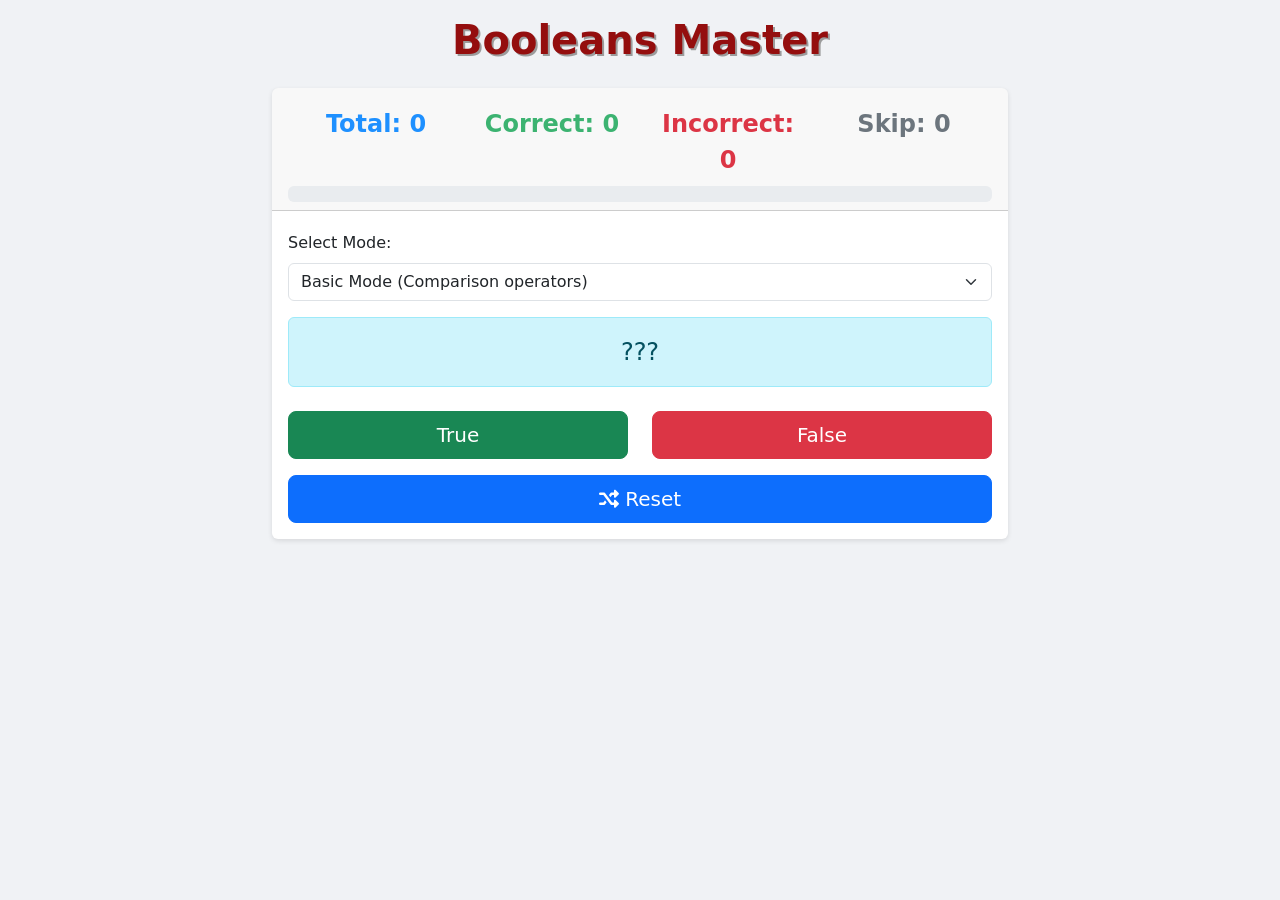
==== index.html @ 8229781e "first commit" ====
<!DOCTYPE html>
<html lang="en">

<head>
    <meta charset="UTF-8">
    <meta name="viewport" content="width=device-width, initial-scale=1.0">
    <title>Booleans Master</title>
    <link href="https://cdn.jsdelivr.net/npm/bootstrap@5.3.0/dist/css/bootstrap.min.css" rel="stylesheet">
    <link rel="stylesheet" href="https://cdnjs.cloudflare.com/ajax/libs/font-awesome/6.0.0-beta3/css/all.min.css">
    <link rel="stylesheet" href="styles.css">
</head>

<body>

    <div class="container mt-3">
        <div class="row justify-content-center">
            <div class="col-md-8">
                <h1 class="text-center mb-4" id="game-title">Booleans Master</h1>

                <div class="card">
                    <div class="card-header">
                        <div class="container text-center">
                            <div class="row">
                                <div class="col counter">
                                    <span id="total-questions">Total: 0</span>
                                </div>
                                <div class="col counter">
                                    <span id="correct-answers">Correct: 0</span>
                                </div>
                                <div class="col counter">
                                    <span id="incorrect-answers">Incorrect: 0</span>
                                </div>
                                <div class="col counter">
                                    <span id="skip-answers">Skip: 0</span>
                                </div>
                            </div>
                        </div>
                        <div class="progress mt-2">
                            <div id="correct-progress-bar" class="progress-bar bg-success" role="progressbar"
                                style="width: 0%;" aria-valuenow="0" aria-valuemin="0" aria-valuemax="100">0%</div>
                            <div id="incorrect-progress-bar" class="progress-bar bg-danger" role="progressbar"
                                style="width: 0%;" aria-valuenow="0" aria-valuemin="0" aria-valuemax="100">0%</div>
                            <div id="without-progress-bar" class="progress-bar bg-secondary" role="progressbar"
                                style="width: 0%;" aria-valuenow="0" aria-valuemin="0" aria-valuemax="100">0%</div>
                        </div>
                    </div>
                    <div class="card-body">
                        <div class="form-group mt-1">
                            <label for="mode-select" class="form-label">Select Mode:</label>
                            <select id="mode-select" class="form-select select-custom mx-auto">
                                <option value="basic">Basic Mode (Comparison operators)</option>
                                <option value="advanced">Advanced Mode (Comparative and logical operators)</option>
                            </select>
                        </div>

                        <div id="result" class="mt-3 alert alert-info">???</div>

                        <div class="grid text-center mt-4">
                            <div class="row">
                                <div class="col">
                                    <button id="true-btn" class="container-fluid btn btn-success btn-lg">
                                        True
                                    </button>
                                </div>
                                <div class="col">
                                    <button id="False-btn" class="container-fluid btn btn-danger btn-lg">
                                        False
                                    </button>
                                </div>
                            </div>
                        </div>

                        <div class="text-center mt-3">
                            <button id="reset-btn" class="container-fluid btn btn-primary btn-lg">
                                <i class="fas fa-random"></i> Reset
                            </button>
                        </div>
                    </div>
                </div>
            </div>
        </div>
    </div>

    </br>

    <script src="https://cdn.jsdelivr.net/npm/bootstrap@5.3.0/dist/js/bootstrap.bundle.min.js"></script>
    <script type="module" src="script.js"></script>
</body>

</html>
---- styles.css ----
body {
    background-color: #f0f2f5;
}

.card {
    border: none;
    box-shadow: 0 2px 5px rgba(0, 0, 0, 0.1);
}

.alert {
    text-align: center;
}

#game-title {
    font-size: 2.5rem;
    color: #940e0e;
    margin-bottom: 20px;
    font-weight: bold;
    text-shadow: 2px 2px #9c9c9c;
}

#total-questions{
    font-weight: bold;
    color:#1e90ff;
}

#correct-answers{
    font-weight: bold;
    color:#3cb371;
}

#incorrect-answers {
    font-weight: bold;
    color:#dc3545;
}

#skip-answers {
    font-weight: bold;
    color:#6c757d;
}

#result {
    font-size: 1.5rem;
    margin-top: 20px;
}

.counter {
    font-size: 1.5rem;
    margin-top: 10px;
}

.counter span {
    display: block;
    font-weight: bold;
}

/* Mobile Responsive Styles */
@media (max-width: 576px) {
    .counter {
        font-size: 1.2rem;
    }
}
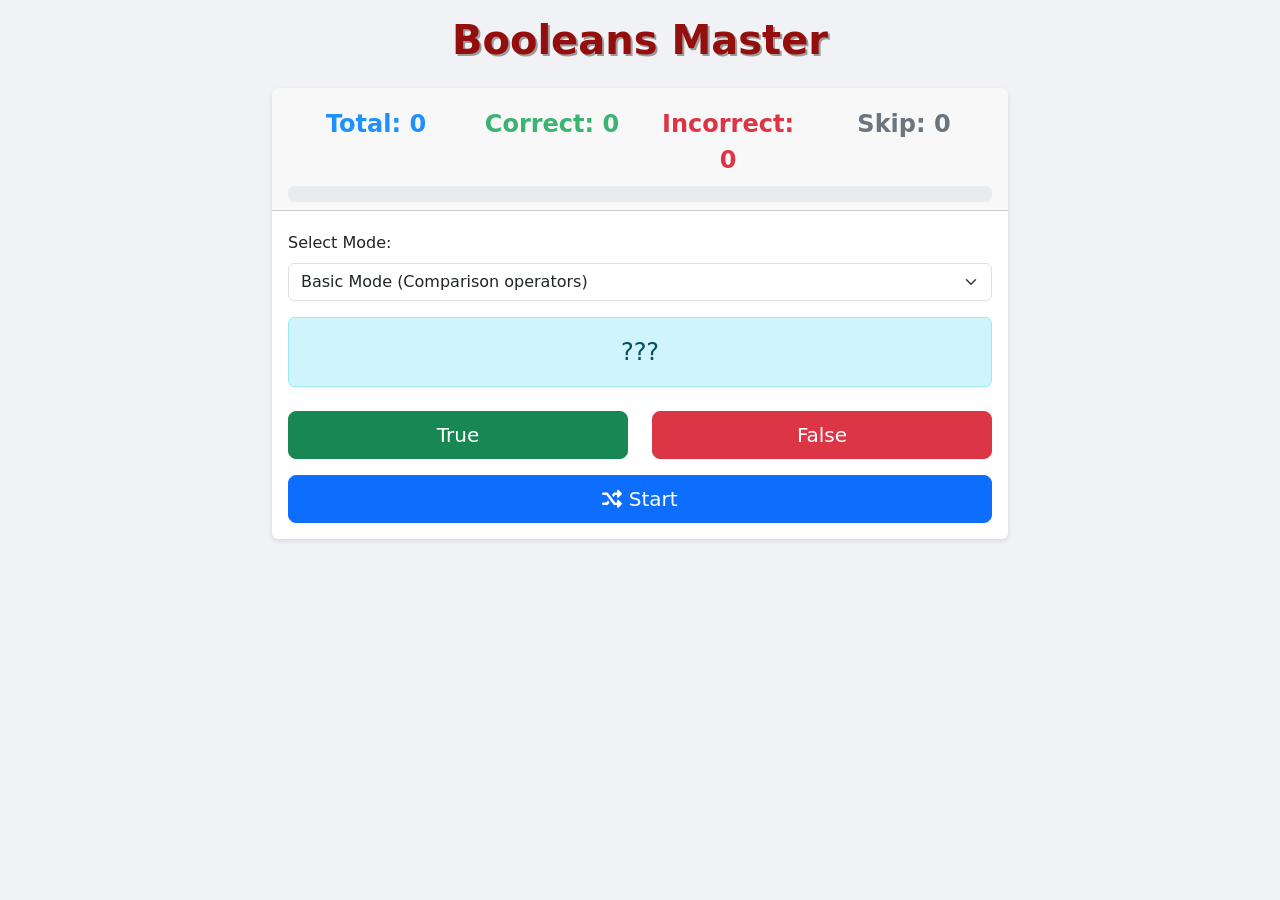
==== commit 34340272: "เพิ่มปุ่มใน script" ====
--- a/index.html
+++ b/index.html
@@ -63,7 +63,7 @@
                                     </button>
                                 </div>
                                 <div class="col">
-                                    <button id="False-btn" class="container-fluid btn btn-danger btn-lg">
+                                    <button id="false-btn" class="container-fluid btn btn-danger btn-lg">
                                         False
                                     </button>
                                 </div>
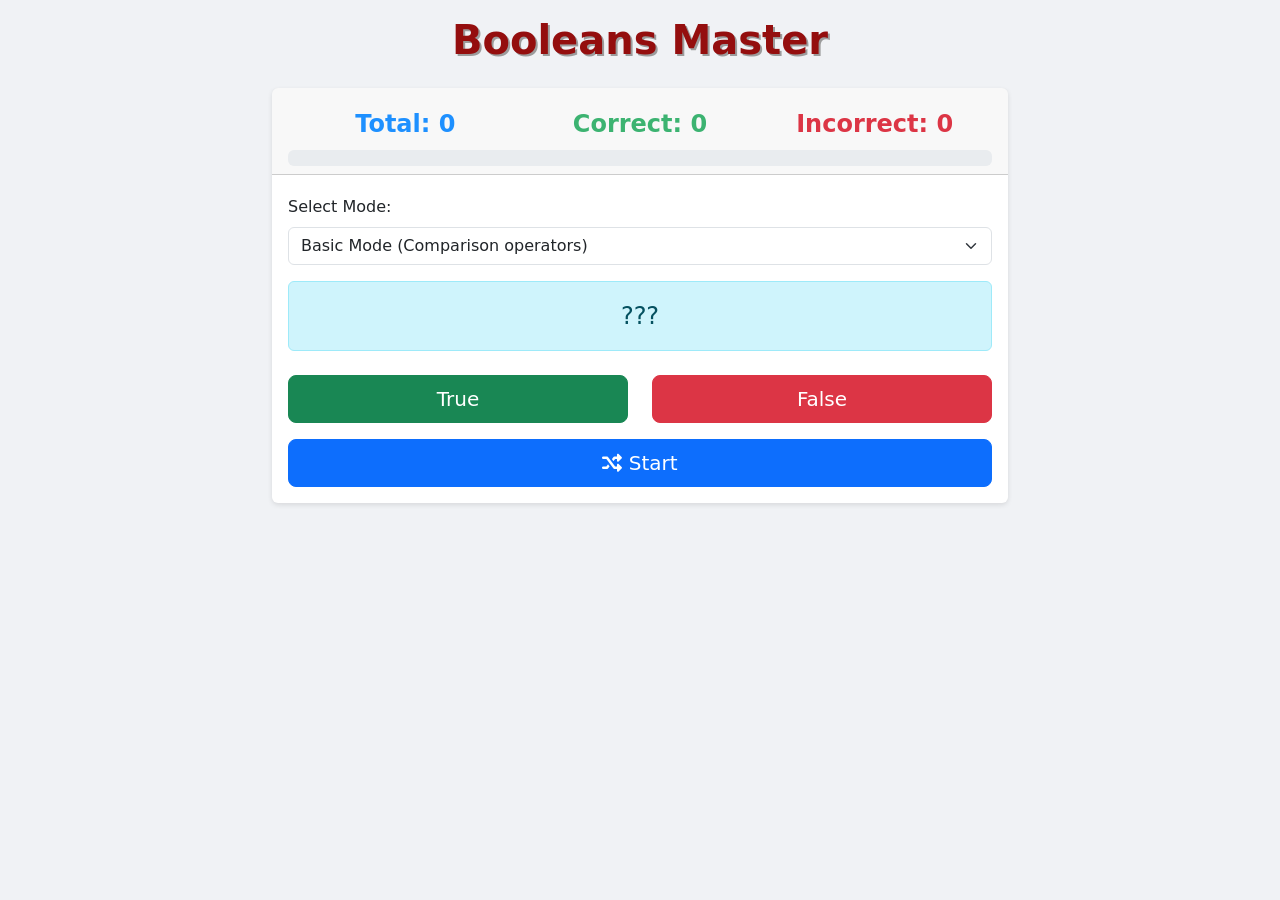
==== commit e43c951c: "ปรับแต่งหน้าเว็บ พร้อมเพิ่มเนื้อหาคำถาม" ====
--- a/index.html
+++ b/index.html
@@ -30,17 +30,12 @@
                                 <div class="col counter">
                                     <span id="incorrect-answers">Incorrect: 0</span>
                                 </div>
-                                <div class="col counter">
-                                    <span id="skip-answers">Skip: 0</span>
-                                </div>
                             </div>
                         </div>
                         <div class="progress mt-2">
                             <div id="correct-progress-bar" class="progress-bar bg-success" role="progressbar"
                                 style="width: 0%;" aria-valuenow="0" aria-valuemin="0" aria-valuemax="100">0%</div>
                             <div id="incorrect-progress-bar" class="progress-bar bg-danger" role="progressbar"
-                                style="width: 0%;" aria-valuenow="0" aria-valuemin="0" aria-valuemax="100">0%</div>
-                            <div id="without-progress-bar" class="progress-bar bg-secondary" role="progressbar"
                                 style="width: 0%;" aria-valuenow="0" aria-valuemin="0" aria-valuemax="100">0%</div>
                         </div>
                     </div>
--- a/styles.css
+++ b/styles.css
@@ -34,11 +34,6 @@
     color:#dc3545;
 }
 
-#skip-answers {
-    font-weight: bold;
-    color:#6c757d;
-}
-
 #result {
     font-size: 1.5rem;
     margin-top: 20px;
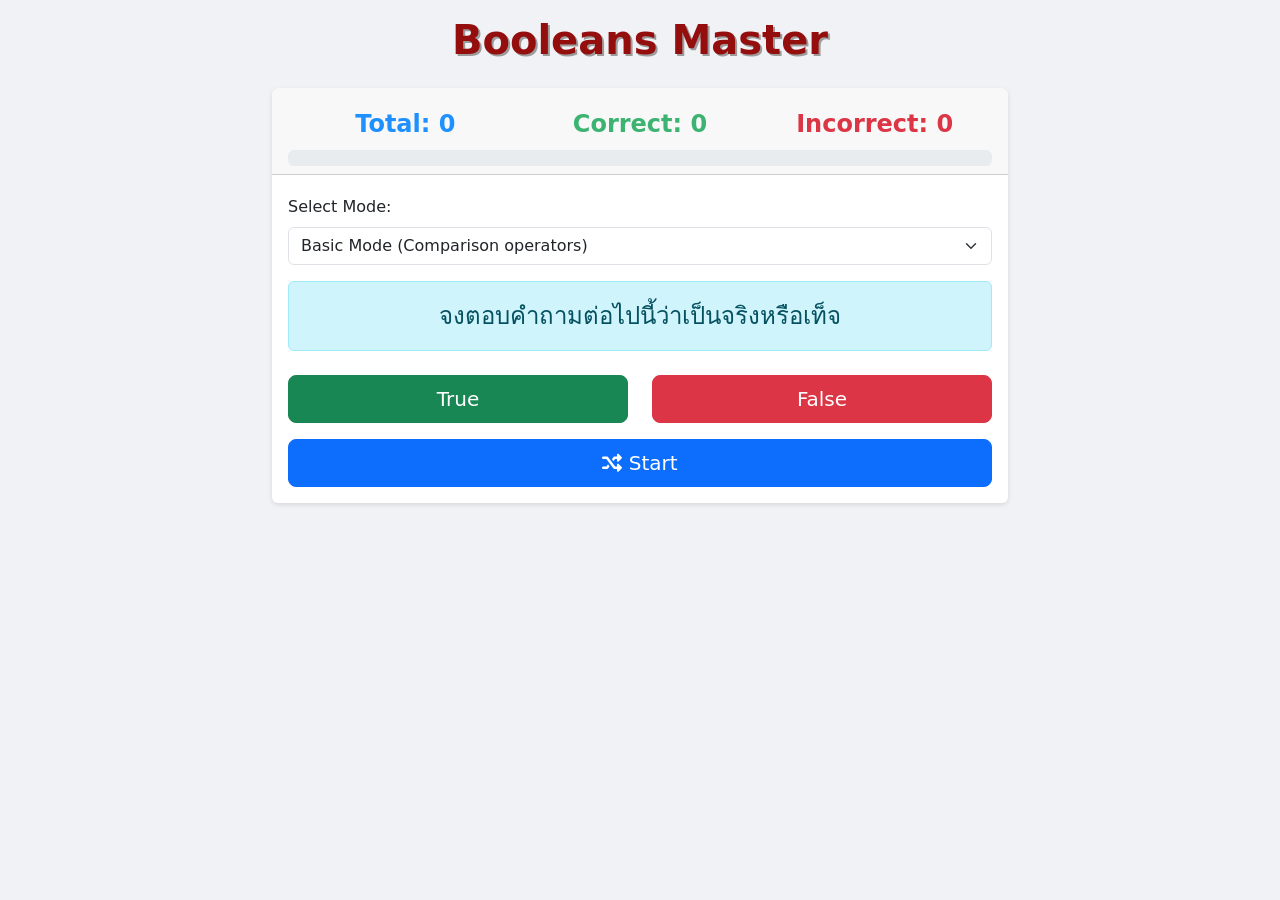
==== commit c3f592c1: "เพิ่มโจทย์เมื่อเริ่มเกม" ====
--- a/index.html
+++ b/index.html
@@ -44,11 +44,12 @@
                             <label for="mode-select" class="form-label">Select Mode:</label>
                             <select id="mode-select" class="form-select select-custom mx-auto">
                                 <option value="basic">Basic Mode (Comparison operators)</option>
+                                <option value="intermediate">Intermediate Mode (Comparative and logical operators)</option>
                                 <option value="advanced">Advanced Mode (Comparative and logical operators)</option>
                             </select>
                         </div>
 
-                        <div id="result" class="mt-3 alert alert-info">???</div>
+                        <div id="result" class="mt-3 alert alert-info">จงตอบคำถามต่อไปนี้ว่าเป็นจริงหรือเท็จ</div>
 
                         <div class="grid text-center mt-4">
                             <div class="row">
